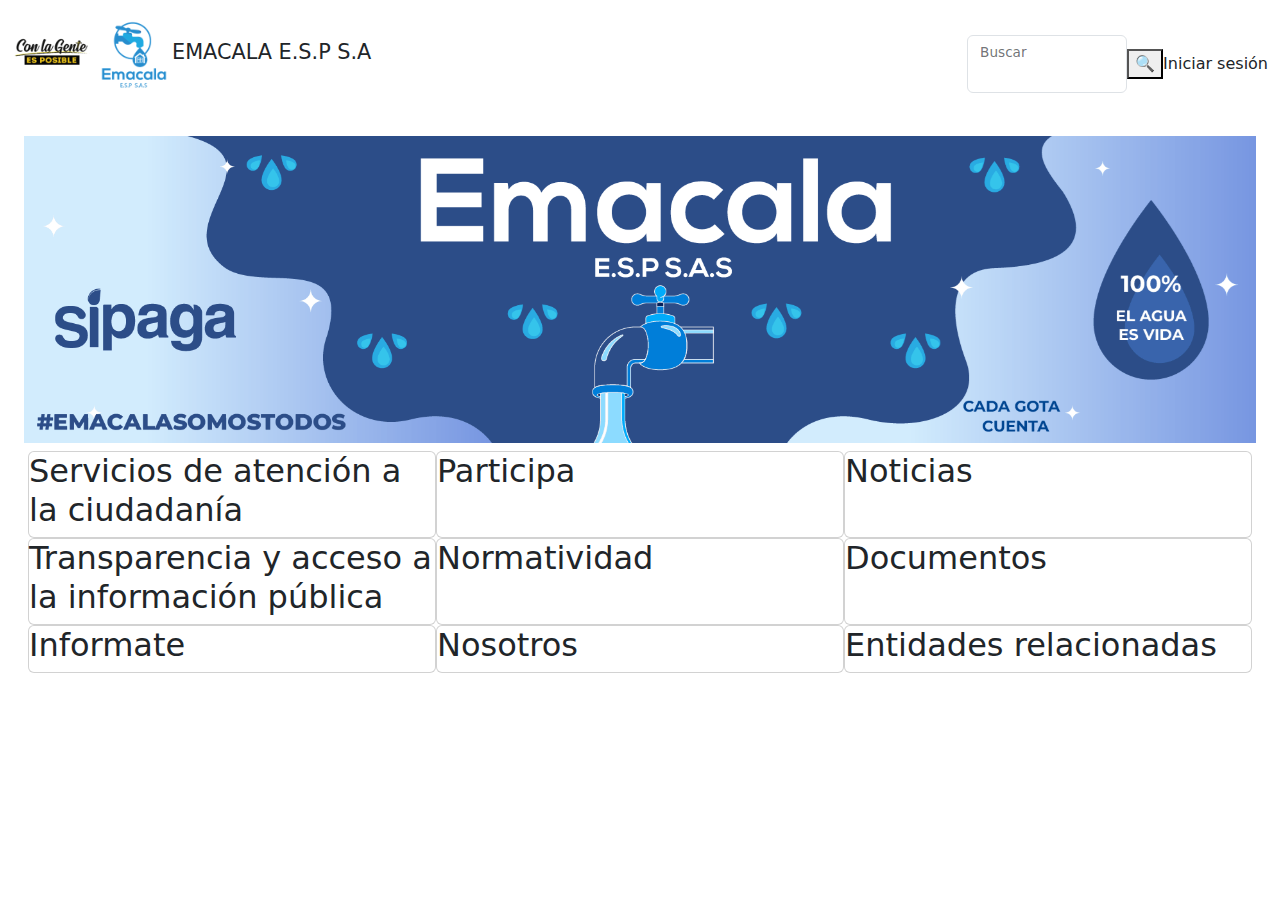
==== index.html @ 68b50e79 "avances index" ====
<!DOCTYPE html>
<html lang="en">
<head>
  <meta charset="UTF-8">
  <meta name="viewport" content="width=device-width, initial-scale=1.0">
  <link href="https://cdn.jsdelivr.net/npm/bootstrap@5.3.3/dist/css/bootstrap.min.css" rel="stylesheet" integrity="sha384-QWTKZyjpPEjISv5WaRU9OFeRpok6YctnYmDr5pNlyT2bRjXh0JMhjY6hW+ALEwIH" crossorigin="anonymous">
  <link rel="stylesheet" href="style/styles.css">
  <title>EMACALA E.S.P S.A</title>
</head>
<body>
  <header class="container-fluid">
    <section class="d-flex flex-wrap align-items-center justify-content-between py-3 mb-2">
      <section class="d-flex align-items-center mb-3">
        <img class="logo-alcaldia" src="assets/19_logo-300-x-300-alcaldia_mesa-de-trabajo-1_200x200.png" alt="Lema de la alcaldía de San Pablo, Bolívar. Con la gente es posible">
        <img class="logo-empresa" src="assets/15_logo-300-x-300_mesa-de-trabajo-1_mesa-de-trabajo-1_200x200.png" alt="Logo de Emacala E.S.P S.A">
        <h1 class="titulo-pagina">EMACALA E.S.P S.A</h1>
      </section>
      <section class="d-flex align-items-center">
        <div class="form-floating">
          <input class="form-control" id="buscar-en-pagina" type="search">
          <label for="buscar-en-pagina">Buscar</label>
        </div>        
        <button>🔍</button>
        <p class="mb-0">Iniciar sesión</p>
      </section>
    </section>
    <section class="mb-2">
      <img class="container-fluid" src="assets/banner-emacala.png" alt="">
    </section>
    <nav class="d-flex flex-wrap mx-3">
      <section class="card col-12 col-md-4">
        <h2>Servicios de atención a la ciudadanía</h2>
      </section>
      <section class="card col-12 col-md-4">
        <h2>Participa</h2>
      </section>
      <section class="card col-12 col-md-4">
        <h2>Noticias</h2>
      </section>
      <section class="card col-12 col-md-4">
        <h2>Transparencia y acceso a la información pública</h2>
      </section>
      <section class="card col-12 col-md-4">
        <h2>Normatividad</h2>
      </section>
      <section class="card col-12 col-md-4">
        <h2>Documentos</h2>
      </section>
      <section class="card col-12 col-md-4">
        <h2>Informate</h2>
      </section>
      <section class="card col-12 col-md-4">
        <h2>Nosotros</h2>
      </section>
      <section class="card col-12 col-md-4">
        <h2>Entidades relacionadas</h2>
      </section>
    </nav>
  </header>
</body>
</html>
---- style/styles.css ----
.logo-alcaldia {
  width: 5rem;
}

.logo-empresa {
  width: 5rem;
}

.titulo-pagina {
  font-size: 1.3rem;
}

#buscar-en-pagina {
  width: 10rem;
  height: 1px;
}
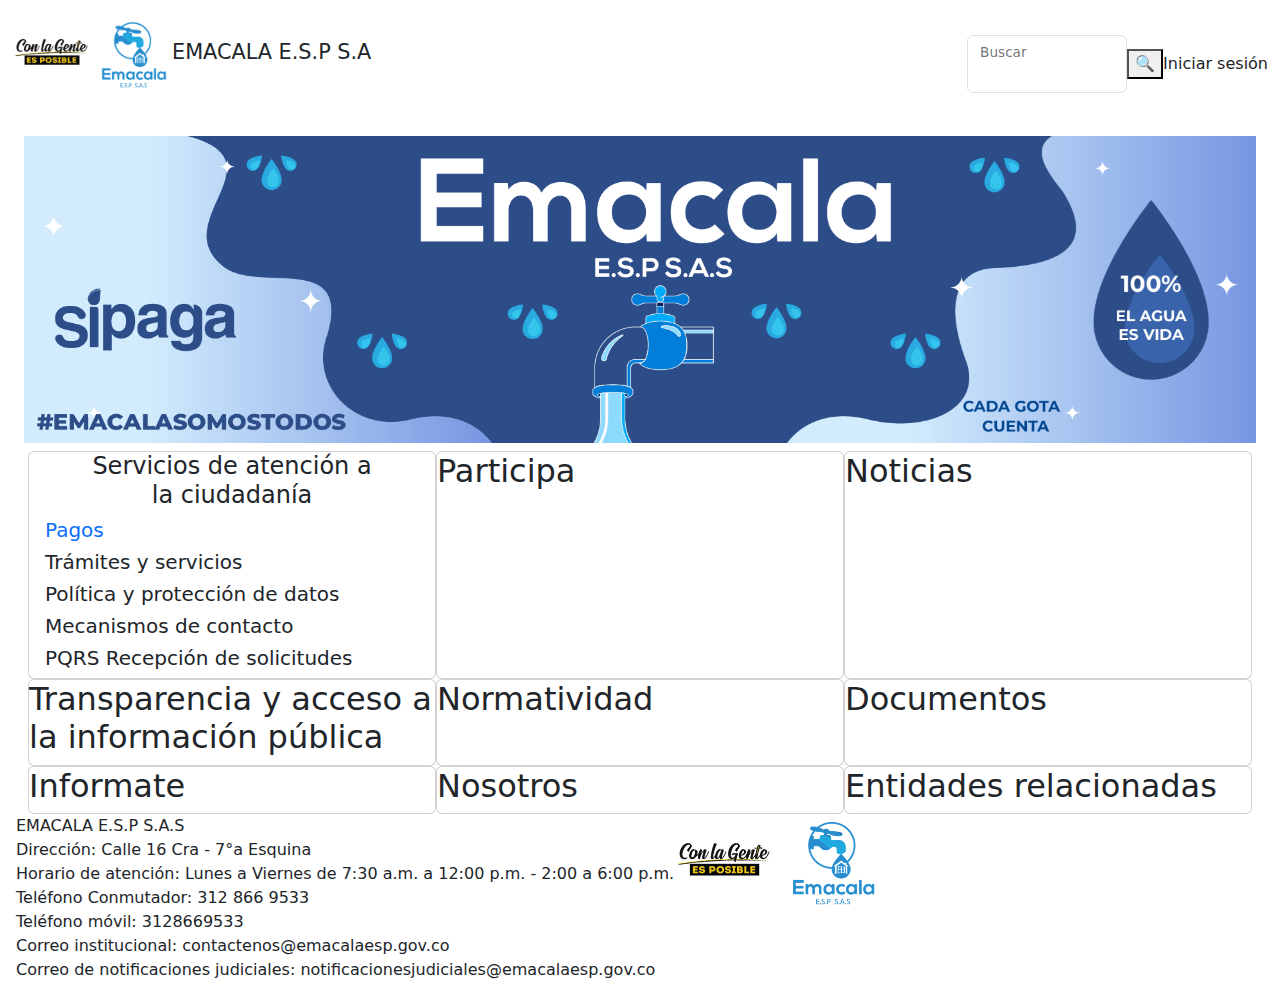
==== commit f33c251d: "modificacion card servicios y adicion footer" ====
--- a/index.html
+++ b/index.html
@@ -29,7 +29,12 @@
     </section>
     <nav class="d-flex flex-wrap mx-3">
       <section class="card col-12 col-md-4">
-        <h2>Servicios de atención a la ciudadanía</h2>
+        <h2 class="fs-4 text-center w-75 mx-auto">Servicios de atención a la ciudadanía</h2>
+        <a class="text-decoration-none" href="/"><h3 class="fs-5 ms-3">Pagos</h3></a>
+        <h3 class="fs-5 ms-3">Trámites y servicios</h3>
+        <h3 class="fs-5 ms-3">Política y protección de datos</h3>
+        <h3 class="fs-5 ms-3">Mecanismos de contacto</h3>
+        <h3 class="fs-5 ms-3">PQRS Recepción de solicitudes</h3>
       </section>
       <section class="card col-12 col-md-4">
         <h2>Participa</h2>
@@ -57,5 +62,20 @@
       </section>
     </nav>
   </header>
+  <footer class="d-flex px-3">
+    <address class="d-flex flex-column">
+      <span>EMACALA E.S.P S.A.S</span>
+      <span>Dirección: Calle 16 Cra - 7°a Esquina</span>
+      <span> Horario de atención: Lunes a Viernes de 7:30 a.m. a 12:00 p.m. - 2:00 a 6:00 p.m.</span>
+      <span>Teléfono Conmutador: 312 866 9533</span>
+      <span>Teléfono móvil: 3128669533</span>
+      <span>Correo institucional: contactenos@emacalaesp.gov.co</span>
+      <span> Correo de notificaciones judiciales: notificacionesjudiciales@emacalaesp.gov.co</span>
+    </address>
+    <section>
+      <img class="w-25" src="assets/19_logo-300-x-300-alcaldia_mesa-de-trabajo-1_200x200.png" alt="Lema de la alcaldía de San Pablo, Bolívar. Con la gente es posible">
+      <img class="w-25" src="assets/15_logo-300-x-300_mesa-de-trabajo-1_mesa-de-trabajo-1_200x200.png" alt="Logo de Emacala E.S.P S.A">
+    </section>
+  </footer>
 </body>
 </html>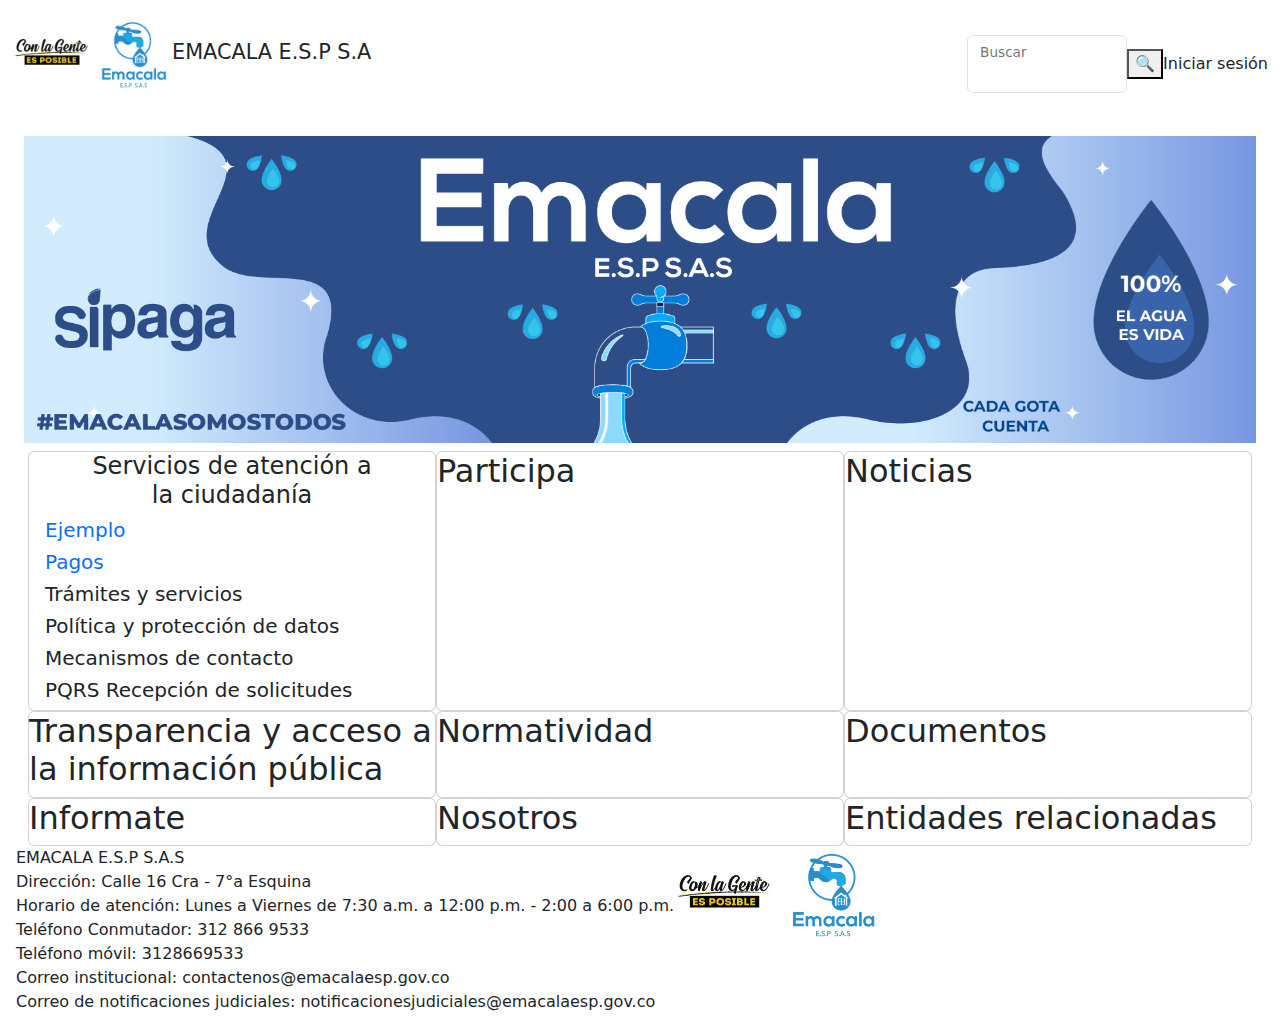
==== commit 80304a17: "adicion plantilla para otras paginas" ====
--- a/index.html
+++ b/index.html
@@ -30,6 +30,7 @@
     <nav class="d-flex flex-wrap mx-3">
       <section class="card col-12 col-md-4">
         <h2 class="fs-4 text-center w-75 mx-auto">Servicios de atención a la ciudadanía</h2>
+        <a class="text-decoration-none" href="/pagina_ejemplo/pagina-ejemplo.html"><h3 class="fs-5 ms-3">Ejemplo</h3></a>
         <a class="text-decoration-none" href="/"><h3 class="fs-5 ms-3">Pagos</h3></a>
         <h3 class="fs-5 ms-3">Trámites y servicios</h3>
         <h3 class="fs-5 ms-3">Política y protección de datos</h3>
